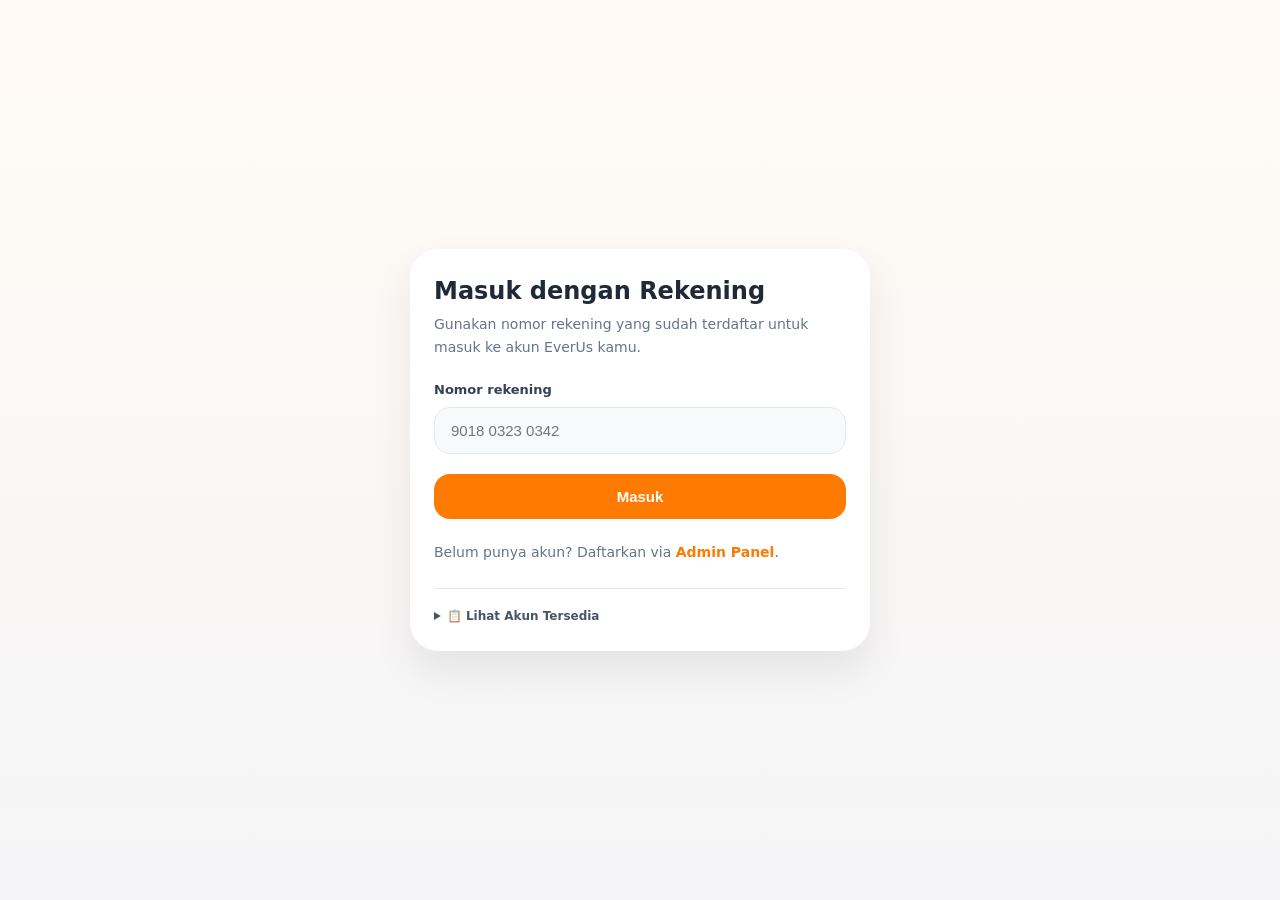
==== login.html @ f01a906a "Add files via upload" ====
<!DOCTYPE html>
<html lang="id">
<head>
  <meta charset="UTF-8" />
  <meta name="viewport" content="width=device-width, initial-scale=1" />
  <title>Masuk EverUs</title>
  <style>
    :root {
      font-family: Inter, system-ui, sans-serif;
      background: #f5f5f7;
      color: #1f2937;
    }
    * {
      box-sizing: border-box;
    }
    body {
      margin: 0;
      min-height: 100vh;
      display: flex;
      align-items: center;
      justify-content: center;
      background: linear-gradient(180deg, #fffaf4 0%, #f5f5f7 100%);
      padding: 16px;
    }
    .login-card {
      width: min(460px, 100%);
      background: white;
      border-radius: 28px;
      padding: 28px 24px;
      box-shadow: 0 20px 40px rgba(0,0,0,0.08);
    }
    .login-card h1 {
      margin: 0 0 8px;
      font-size: 24px;
    }
    .login-card p {
      margin: 0 0 24px;
      color: #64748b;
      font-size: 14px;
      line-height: 1.6;
    }
    .field {
      display: grid;
      gap: 10px;
      margin-bottom: 20px;
    }
    .field label {
      font-size: 13px;
      font-weight: 700;
      color: #334155;
    }
    .field input {
      width: 100%;
      border: 1px solid #e2e8f0;
      border-radius: 16px;
      padding: 14px 16px;
      font-size: 15px;
      background: #f8fafc;
      color: #0f172a;
    }
    .button {
      width: 100%;
      border: none;
      border-radius: 16px;
      padding: 14px;
      background: #ff7a00;
      color: white;
      font-size: 15px;
      font-weight: 700;
      cursor: pointer;
    }
    .message {
      min-height: 22px;
      color: #dc2626;
      font-size: 13px;
    }
    .help {
      margin-top: 18px;
      color: #475569;
      font-size: 13px;
      line-height: 1.5;
    }
    .help a {
      color: #ff7a00;
      text-decoration: none;
      font-weight: 700;
    }
  </style>
</head>
<body>
  <div class="login-card">
    <h1>Masuk dengan Rekening</h1>
    <p>Gunakan nomor rekening yang sudah terdaftar untuk masuk ke akun EverUs kamu.</p>
    <div class="field">
      <label for="account-number">Nomor rekening</label>
      <input id="account-number" type="text" placeholder="9018 0323 0342" />
    </div>
    <button class="button" id="login-btn">Masuk</button>
    <div class="message" id="login-message"></div>
    <p class="help">Belum punya akun? Daftarkan via <a href="admin.html">Admin Panel</a>.</p>
    <hr style="border: none; border-top: 1px solid #e5e7eb; margin: 20px 0;">
    <details style="font-size: 12px; color: #64748b;">
      <summary style="cursor: pointer; font-weight: 700; color: #475569;">📋 Lihat Akun Tersedia</summary>
      <div id="account-list" style="margin-top: 12px; padding-top: 12px; border-top: 1px solid #e5e7eb;">
        <p style="margin: 0 0 8px;">Akun yang terdaftar:</p>
        <div id="account-items" style="font-family: monospace; font-size: 11px; color: #1f2937;"></div>
      </div>
    </details>
  </div>
  <script>
    const SHEET_ENDPOINT = 'https://script.google.com/macros/s/AKfycbxJeqJSQt7piGkguB62S1hXNhGyePbZWRPzknS0hSrUeU41AByMyciHHYfte2kRLddXgQ/exec';
    const messageEl = document.getElementById('login-message');
    const inputEl = document.getElementById('account-number');
    const buttonEl = document.getElementById('login-btn');
    const accountItemsEl = document.getElementById('account-items');

    function normalizeAccount(value) {
      return String(value || '').trim().replace(/\s+/g, '');
    }

    async function loadAccountList() {
      try {
        const url = new URL(SHEET_ENDPOINT);
        url.searchParams.set('action', 'list');
        const response = await fetch(url.toString());
        if (!response.ok) throw new Error('Gagal koneksi');
        const accounts = await response.json();
        
        if (!Array.isArray(accounts) || accounts.length === 0) {
          accountItemsEl.innerHTML = '<p style="margin: 0; color: #dc2626;">Tidak ada akun terdaftar.</p>';
          return;
        }
        
        let html = '';
        accounts.forEach(function(acc) {
          if (acc.account) {
            html += `<div style="margin: 6px 0; padding: 8px; background: #f8fafc; border-radius: 8px;">
              <strong>${acc.account}</strong> - ${acc.name || '(Tanpa nama)'}
            </div>`;
          }
        });
        accountItemsEl.innerHTML = html || '<p style="margin: 0; color: #64748b;">Data akun kosong.</p>';
      } catch (error) {
        accountItemsEl.innerHTML = '<p style="margin: 0; color: #dc2626;">Gagal memuat daftar akun.</p>';
        console.error('Gagal load account list:', error);
      }
    }

    document.querySelector('details').addEventListener('toggle', function(e) {
      if (e.target.open) {
        loadAccountList();
      }
    });

    async function login() {
      const rawAccount = inputEl.value;
      const account = normalizeAccount(rawAccount);
      
      if (!account) {
        messageEl.textContent = 'Masukkan nomor rekening terlebih dahulu.';
        return;
      }
      
      messageEl.textContent = 'Memeriksa akun...';
      console.log('Login attempt with account:', account);
      
      try {
        const url = new URL(SHEET_ENDPOINT);
        url.searchParams.set('action', 'get');
        url.searchParams.set('account', account);
        console.log('Fetching:', url.toString());
        
        const response = await fetch(url.toString());
        if (!response.ok) throw new Error('Gagal koneksi');
        const config = await response.json();
        
        console.log('Response:', config);
        
        if (!config || !config.account) {
          messageEl.textContent = 'Nomor rekening tidak ditemukan. Coba lagi atau daftar di Admin Panel.';
          return;
        }
        
        window.location.href = `index.html?account=${encodeURIComponent(config.account)}`;
      } catch (error) {
        messageEl.textContent = 'Terjadi kesalahan, silakan coba lagi.';
        console.error('Login error:', error);
      }
    }

    buttonEl.addEventListener('click', login);
    inputEl.addEventListener('keydown', function(event) {
      if (event.key === 'Enter') login();
    });
  </script>
</body>
</html>
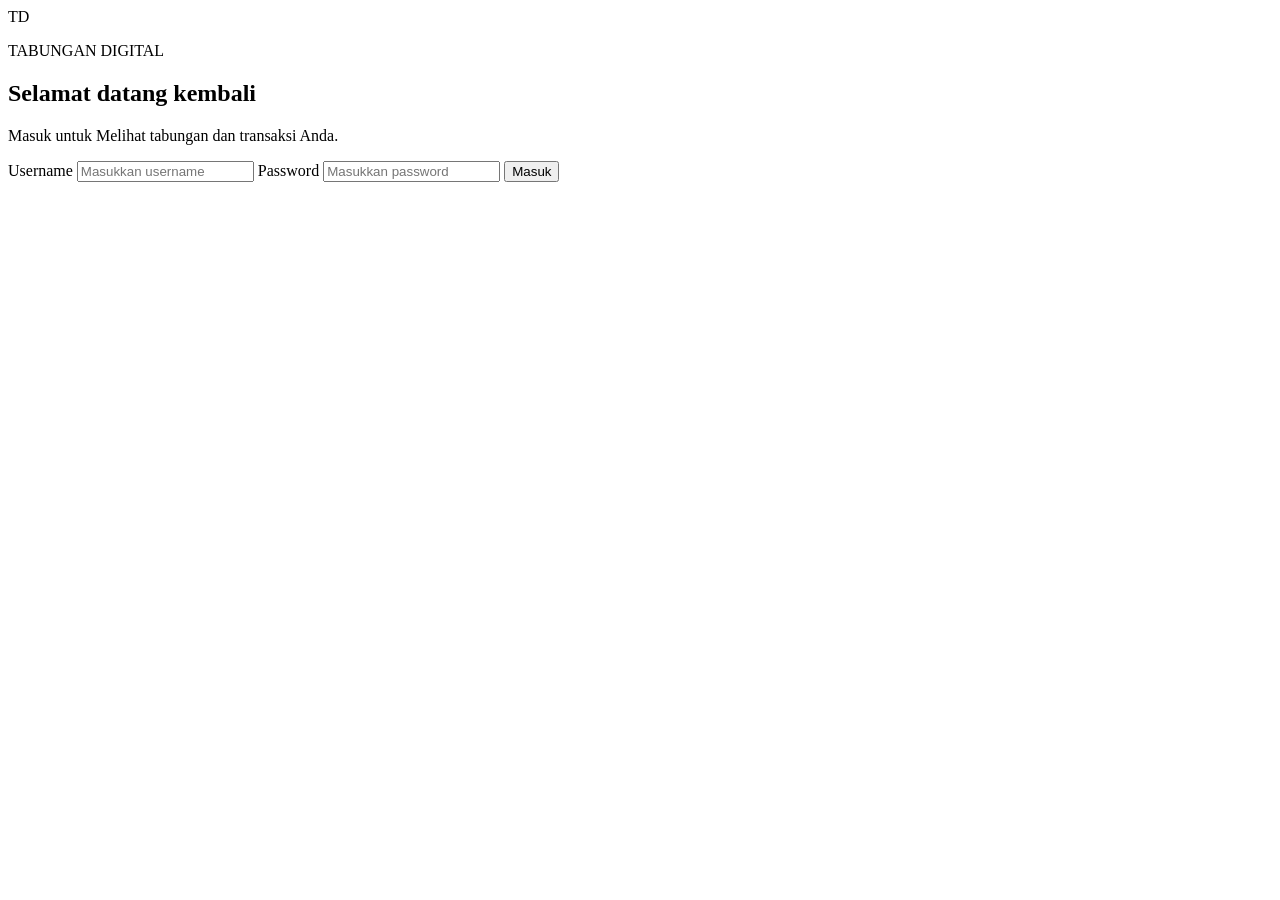
==== commit 1ee706a4: "Add files via upload" ====
--- a/login.html
+++ b/login.html
@@ -1,197 +1,39 @@
-<!DOCTYPE html>
-<html lang="id">
-<head>
-  <meta charset="UTF-8" />
-  <meta name="viewport" content="width=device-width, initial-scale=1" />
-  <title>Masuk EverUs</title>
-  <style>
-    :root {
-      font-family: Inter, system-ui, sans-serif;
-      background: #f5f5f7;
-      color: #1f2937;
-    }
-    * {
-      box-sizing: border-box;
-    }
-    body {
-      margin: 0;
-      min-height: 100vh;
-      display: flex;
-      align-items: center;
-      justify-content: center;
-      background: linear-gradient(180deg, #fffaf4 0%, #f5f5f7 100%);
-      padding: 16px;
-    }
-    .login-card {
-      width: min(460px, 100%);
-      background: white;
-      border-radius: 28px;
-      padding: 28px 24px;
-      box-shadow: 0 20px 40px rgba(0,0,0,0.08);
-    }
-    .login-card h1 {
-      margin: 0 0 8px;
-      font-size: 24px;
-    }
-    .login-card p {
-      margin: 0 0 24px;
-      color: #64748b;
-      font-size: 14px;
-      line-height: 1.6;
-    }
-    .field {
-      display: grid;
-      gap: 10px;
-      margin-bottom: 20px;
-    }
-    .field label {
-      font-size: 13px;
-      font-weight: 700;
-      color: #334155;
-    }
-    .field input {
-      width: 100%;
-      border: 1px solid #e2e8f0;
-      border-radius: 16px;
-      padding: 14px 16px;
-      font-size: 15px;
-      background: #f8fafc;
-      color: #0f172a;
-    }
-    .button {
-      width: 100%;
-      border: none;
-      border-radius: 16px;
-      padding: 14px;
-      background: #ff7a00;
-      color: white;
-      font-size: 15px;
-      font-weight: 700;
-      cursor: pointer;
-    }
-    .message {
-      min-height: 22px;
-      color: #dc2626;
-      font-size: 13px;
-    }
-    .help {
-      margin-top: 18px;
-      color: #475569;
-      font-size: 13px;
-      line-height: 1.5;
-    }
-    .help a {
-      color: #ff7a00;
-      text-decoration: none;
-      font-weight: 700;
-    }
-  </style>
-</head>
-<body>
-  <div class="login-card">
-    <h1>Masuk dengan Rekening</h1>
-    <p>Gunakan nomor rekening yang sudah terdaftar untuk masuk ke akun EverUs kamu.</p>
-    <div class="field">
-      <label for="account-number">Nomor rekening</label>
-      <input id="account-number" type="text" placeholder="9018 0323 0342" />
-    </div>
-    <button class="button" id="login-btn">Masuk</button>
-    <div class="message" id="login-message"></div>
-    <p class="help">Belum punya akun? Daftarkan via <a href="admin.html">Admin Panel</a>.</p>
-    <hr style="border: none; border-top: 1px solid #e5e7eb; margin: 20px 0;">
-    <details style="font-size: 12px; color: #64748b;">
-      <summary style="cursor: pointer; font-weight: 700; color: #475569;">📋 Lihat Akun Tersedia</summary>
-      <div id="account-list" style="margin-top: 12px; padding-top: 12px; border-top: 1px solid #e5e7eb;">
-        <p style="margin: 0 0 8px;">Akun yang terdaftar:</p>
-        <div id="account-items" style="font-family: monospace; font-size: 11px; color: #1f2937;"></div>
-      </div>
-    </details>
-  </div>
-  <script>
-    const SHEET_ENDPOINT = 'https://script.google.com/macros/s/AKfycbxJeqJSQt7piGkguB62S1hXNhGyePbZWRPzknS0hSrUeU41AByMyciHHYfte2kRLddXgQ/exec';
-    const messageEl = document.getElementById('login-message');
-    const inputEl = document.getElementById('account-number');
-    const buttonEl = document.getElementById('login-btn');
-    const accountItemsEl = document.getElementById('account-items');
-
-    function normalizeAccount(value) {
-      return String(value || '').trim().replace(/\s+/g, '');
-    }
-
-    async function loadAccountList() {
-      try {
-        const url = new URL(SHEET_ENDPOINT);
-        url.searchParams.set('action', 'list');
-        const response = await fetch(url.toString());
-        if (!response.ok) throw new Error('Gagal koneksi');
-        const accounts = await response.json();
-        
-        if (!Array.isArray(accounts) || accounts.length === 0) {
-          accountItemsEl.innerHTML = '<p style="margin: 0; color: #dc2626;">Tidak ada akun terdaftar.</p>';
-          return;
-        }
-        
-        let html = '';
-        accounts.forEach(function(acc) {
-          if (acc.account) {
-            html += `<div style="margin: 6px 0; padding: 8px; background: #f8fafc; border-radius: 8px;">
-              <strong>${acc.account}</strong> - ${acc.name || '(Tanpa nama)'}
-            </div>`;
-          }
-        });
-        accountItemsEl.innerHTML = html || '<p style="margin: 0; color: #64748b;">Data akun kosong.</p>';
-      } catch (error) {
-        accountItemsEl.innerHTML = '<p style="margin: 0; color: #dc2626;">Gagal memuat daftar akun.</p>';
-        console.error('Gagal load account list:', error);
-      }
-    }
-
-    document.querySelector('details').addEventListener('toggle', function(e) {
-      if (e.target.open) {
-        loadAccountList();
-      }
-    });
-
-    async function login() {
-      const rawAccount = inputEl.value;
-      const account = normalizeAccount(rawAccount);
-      
-      if (!account) {
-        messageEl.textContent = 'Masukkan nomor rekening terlebih dahulu.';
-        return;
-      }
-      
-      messageEl.textContent = 'Memeriksa akun...';
-      console.log('Login attempt with account:', account);
-      
-      try {
-        const url = new URL(SHEET_ENDPOINT);
-        url.searchParams.set('action', 'get');
-        url.searchParams.set('account', account);
-        console.log('Fetching:', url.toString());
-        
-        const response = await fetch(url.toString());
-        if (!response.ok) throw new Error('Gagal koneksi');
-        const config = await response.json();
-        
-        console.log('Response:', config);
-        
-        if (!config || !config.account) {
-          messageEl.textContent = 'Nomor rekening tidak ditemukan. Coba lagi atau daftar di Admin Panel.';
-          return;
-        }
-        
-        window.location.href = `index.html?account=${encodeURIComponent(config.account)}`;
-      } catch (error) {
-        messageEl.textContent = 'Terjadi kesalahan, silakan coba lagi.';
-        console.error('Login error:', error);
-      }
-    }
-
-    buttonEl.addEventListener('click', login);
-    inputEl.addEventListener('keydown', function(event) {
-      if (event.key === 'Enter') login();
-    });
-  </script>
-</body>
-</html>+<!doctype html>
+<html lang="id">
+<head>
+  <meta charset="utf-8">
+  <meta name="viewport" content="width=device-width,initial-scale=1">
+  <meta name="description" content="Login Tabungan Digital">
+  <title>Masuk — Tabungan Digital</title>
+  <link rel="stylesheet" href="css/style.css">
+  <link rel="stylesheet" href="css/responsive.css">
+</head>
+<body class="auth-page">
+  <main class="auth-shell">
+    <section class="auth-card" aria-labelledby="login-title">
+      <div class="brand-mark">TD</div>
+      <p class="eyebrow">TABUNGAN DIGITAL</p>
+      <h1 id="login-title">Selamat datang kembali</h1>
+      <p class="muted">Masuk untuk Melihat tabungan dan transaksi Anda.</p>
+
+      <form id="loginForm" class="form-stack" novalidate>
+        <label>
+          Username
+          <input id="username" name="username" autocomplete="username" required placeholder="Masukkan username">
+        </label>
+        <label>
+          Password
+          <input id="password" name="password" type="password" autocomplete="current-password" required placeholder="Masukkan password">
+        </label>
+        <button class="btn btn-primary btn-block" type="submit">Masuk</button>
+        <p id="loginError" class="form-error" role="alert" hidden></p>
+      </form>
+    </section>
+  </main>
+
+  <div id="toast" class="toast" role="status" aria-live="polite"></div>
+  <script src="js/config.js"></script>
+  <script src="js/api.js"></script>
+  <script src="js/auth.js"></script>
+</body>
+</html>
